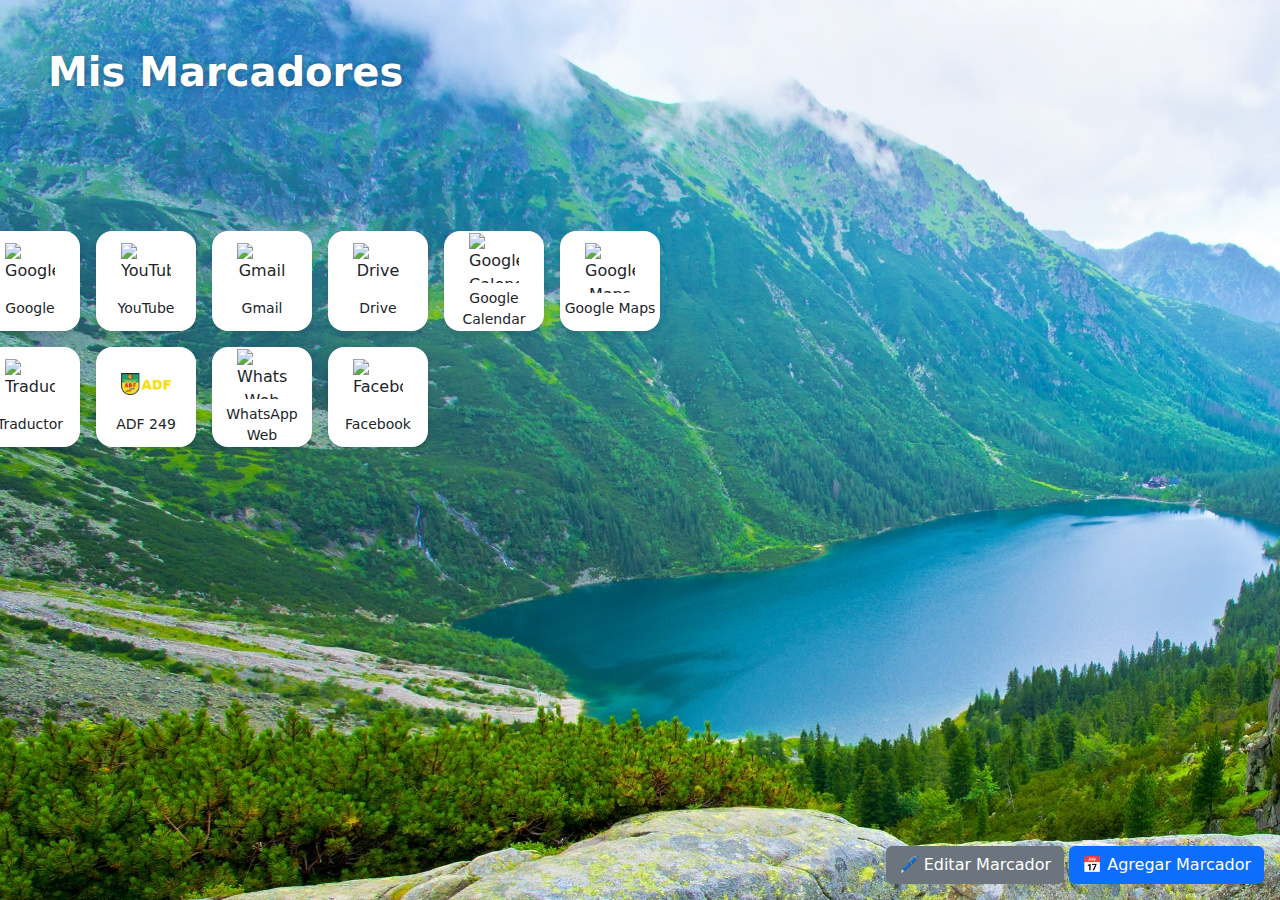
==== index.html @ dba68b53 "first commit" ====
<!DOCTYPE html>
<html lang="es">

<head>
    <meta charset="UTF-8">
    <meta name="viewport" content="width=device-width, initial-scale=1.0">
    <title>Menú de Aplicaciones</title>
    <link href="https://cdn.jsdelivr.net/npm/bootstrap@5.3.0/dist/css/bootstrap.min.css" rel="stylesheet">
    <link rel="stylesheet" href="style.css">
    <script src="js/app.js" defer></script>
    <script src="js/addBookmark.js" defer></script>
    <script src="js/editBookmark.js" defer></script>
</head>

<body style="background-image: url(media/Wallpaper.jpg);">
    <header>
        <h1 class="m-5" style="color:white; font-weight: 700; text-shadow: 0 0 6px rgba(0, 0, 0, 0.25);">
            Mis Marcadores
        </h1>
    </header>
    
    <!-- Contenedor de marcadores -->
    <div class="d-flex justify-content-center align-items-center w-50" style="margin-top: 15vh;">
        <div class="d-grid gap-3 text-center" id="app-container" style="grid-template-columns: repeat(6, 1fr)"></div>
    </div>

    <!-- Botones de acciones -->
    <div class="m-3" style="position:absolute; bottom: 0; right: 0;">
        <button class="btn btn-secondary" id="edit-bookmark">
            🖊️ Editar Marcador
        </button>
        <button class="btn btn-primary" id="add-bookmark">
            📅 Agregar Marcador
        </button>
    </div>

    <!-- Contenedor para cargar modales dinámicamente -->
    <div id="modal-container"></div>

    <!-- Bootstrap JS -->
    <script src="https://cdn.jsdelivr.net/npm/@popperjs/core@2.11.6/dist/umd/popper.min.js"></script>
    <script src="https://cdn.jsdelivr.net/npm/bootstrap@5.3.0/dist/js/bootstrap.min.js"></script>

    <script>
        // Función para cargar los modales desde los archivos HTML
        function loadModal(file) {
            fetch(file)
                .then(response => response.text())
                .then(html => {
                    document.getElementById('modal-container').innerHTML += html;
                })
                .catch(error => console.error('Error al cargar el modal:', error));
        }

        document.addEventListener('DOMContentLoaded', () => {
            loadModal('modals/addBookmarkModal.html');
            loadModal('modals/editBookmarkModal.html');
            loadModal('modals/editBookmarkInfoModal.html');
        });
    </script>
</body>

</html>
---- style.css ----
.app {
    width: 100px;
    height: 100px;
    display: flex;
    flex-direction: column;
    align-items: center;
    justify-content: center;
    background: white;
    border-radius: 16px;
    box-shadow: 0 4px 6px rgba(0, 0, 0, 0.1);
    cursor: pointer;
}

.app img {
    width: 50px;
    height: 50px;
    object-fit: contain;

}

.app span {
    margin-top: 5px;
    font-size: 14px;
}
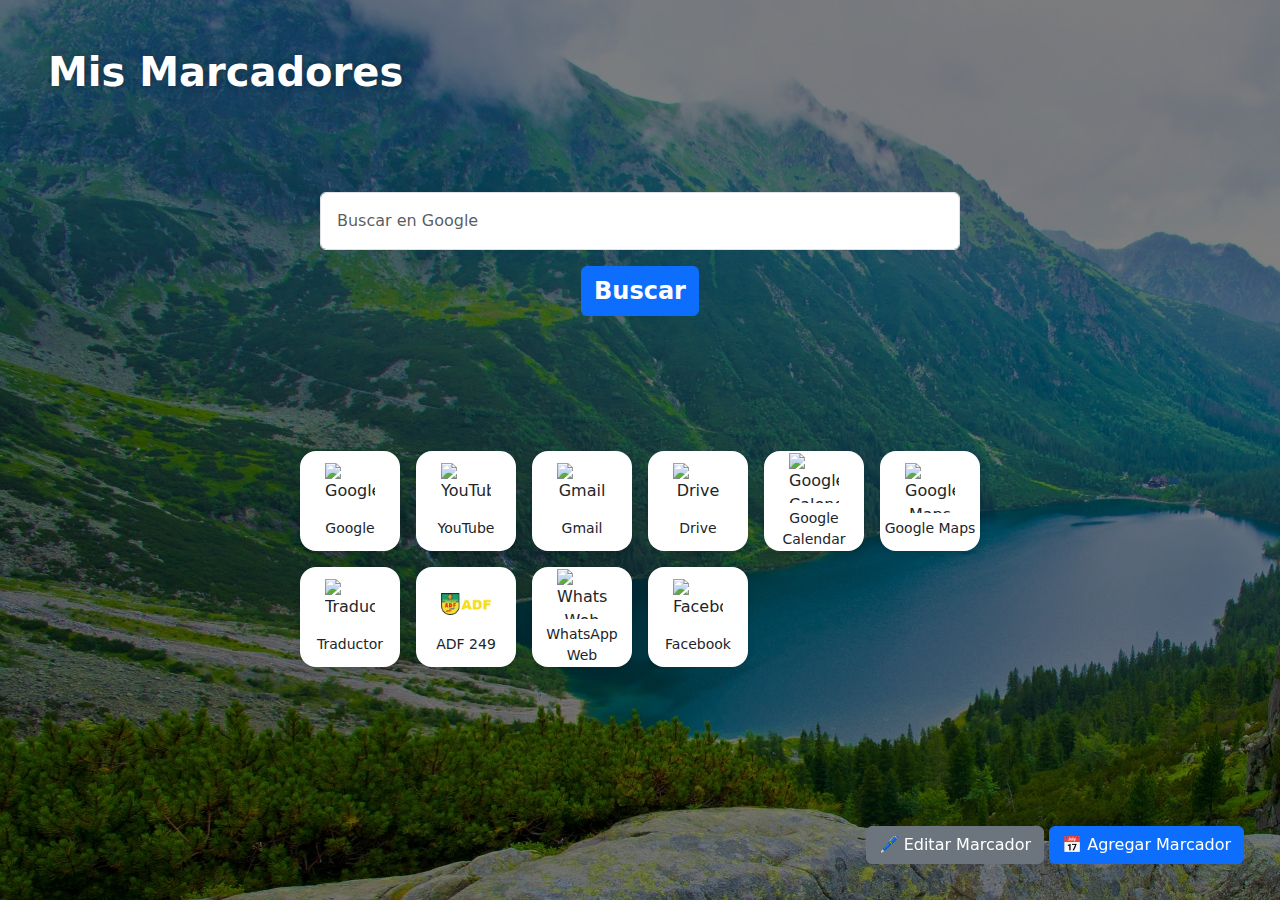
==== commit 05137a91: "background improved" ====
--- a/index.html
+++ b/index.html
@@ -12,20 +12,30 @@
     <script src="js/editBookmark.js" defer></script>
 </head>
 
-<body style="background-image: url(media/Wallpaper.jpg);">
+<body>
+    <div style="position: absolute; top: 0; left: 0; width: 100vw; height: 100vh; background-image: url(media/Wallpaper.jpg); filter: brightness(0.5); z-index: -100;"></div>
+
     <header>
         <h1 class="m-5" style="color:white; font-weight: 700; text-shadow: 0 0 6px rgba(0, 0, 0, 0.25);">
             Mis Marcadores
         </h1>
     </header>
-    
+
+    <!-- Barra de búsqueda usando Flexbox para centrar y botón abajo -->
+    <div class="d-flex justify-content-center align-items-center">
+        <form action="https://www.google.com/search" method="get" class="d-flex flex-column w-50 m-auto mt-5">
+            <input type="text" name="q" class="form-control p-3 mb-3" placeholder="Buscar en Google">
+            <button type="submit" class="btn btn-primary w-auto mx-auto" style="font-weight: 700; font-size: 24px;">Buscar</button>
+        </form>
+    </div>
+
     <!-- Contenedor de marcadores -->
-    <div class="d-flex justify-content-center align-items-center w-50" style="margin-top: 15vh;">
+    <div class="d-flex justify-content-center align-items-center w-75 m-auto" style="margin-top: 15vh !important;">
         <div class="d-grid gap-3 text-center" id="app-container" style="grid-template-columns: repeat(6, 1fr)"></div>
     </div>
 
     <!-- Botones de acciones -->
-    <div class="m-3" style="position:absolute; bottom: 0; right: 0;">
+    <div class="m-3" style="position:fixed; bottom: 20px; right: 20px;">
         <button class="btn btn-secondary" id="edit-bookmark">
             🖊️ Editar Marcador
         </button>
@@ -60,4 +70,4 @@
     </script>
 </body>
 
-</html>
+</html>